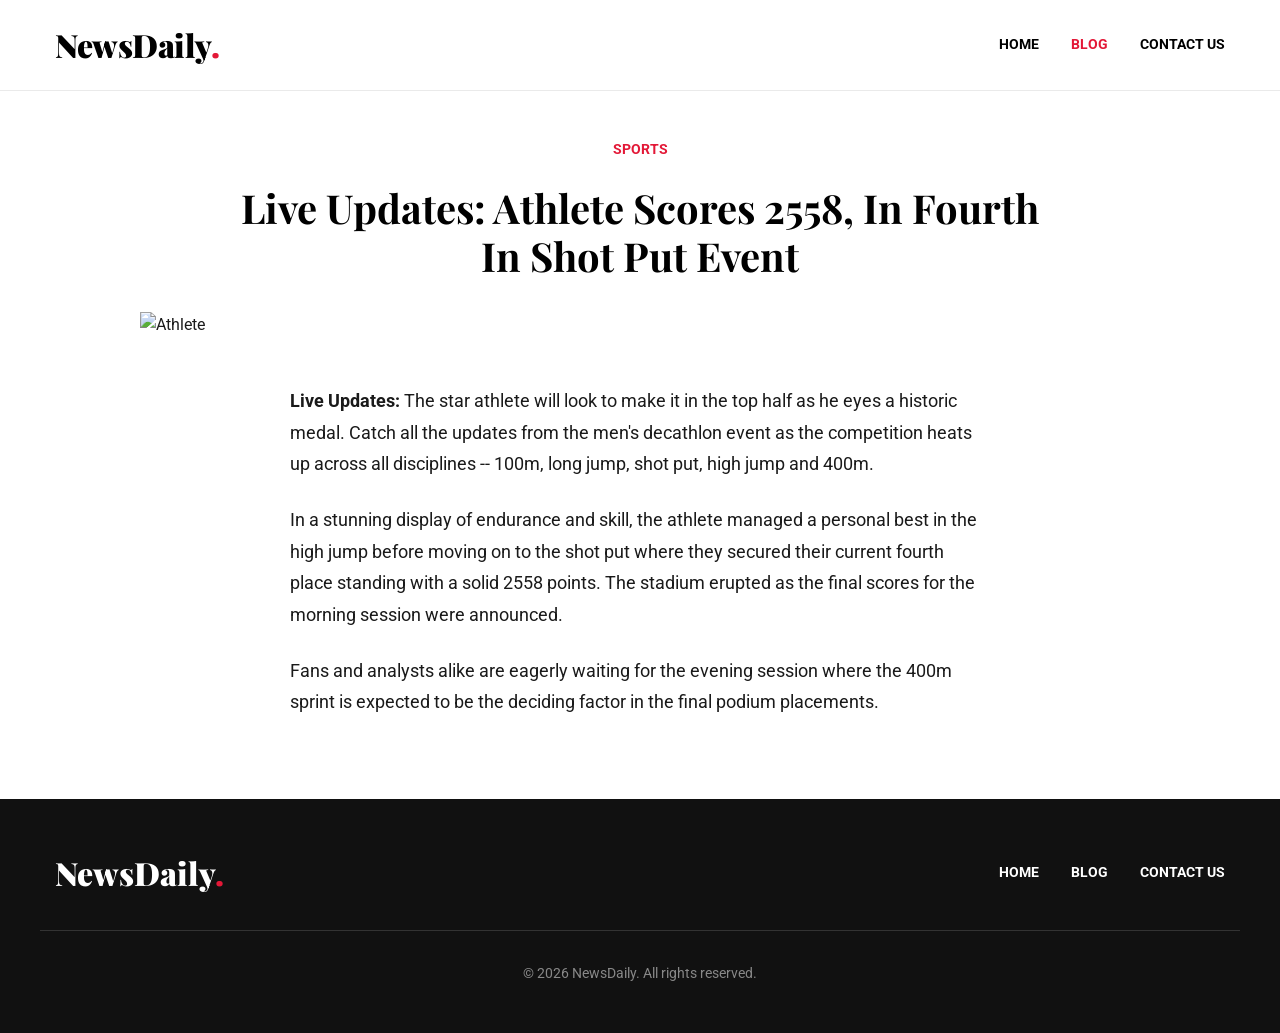
==== blog-1.html @ 60e9a96b "Initial commit for News3 website" ====
<!DOCTYPE html>
<html lang="en">
<head>
    <meta charset="UTF-8">
    <meta name="viewport" content="width=device-width, initial-scale=1.0">
    <title>Live Updates: Athlete Scores 2558 - NewsDaily</title>
    <link rel="stylesheet" href="style.css">
</head>
<body>
        <!-- Simple Header -->
    <header class="simple-header">
        <div class="header-container">
            <a href="index.html" class="logo">NewsDaily<span class="dot">.</span></a>
            <nav class="simple-nav">
                <a href="index.html" class="">HOME</a>
                <a href="blog.html" class="active">BLOG</a>
                <a href="contact.html" class="">CONTACT US</a>
            </nav>
        </div>
    </header>

    <!-- Main Content -->
    <main class="container">
        <div class="article-header">
            <div class="hero-meta" style="justify-content: center; display: flex; margin-bottom: 1.5rem; text-transform: uppercase; color: #e31837;">SPORTS</div>
            <h1 class="headline-serif">Live Updates: Athlete Scores 2558, In Fourth In Shot Put Event</h1>
            
        </div>
        
        <div class="article-image">
            <img src="https://images.unsplash.com/photo-1461896836934-ffe607ba8211?ixlib=rb-4.0.3&auto=format&fit=crop&w=1200&q=80" alt="Athlete">
        </div>

        <div class="article-content">
            <p><strong>Live Updates:</strong> The star athlete will look to make it in the top half as he eyes a historic medal. Catch all the updates from the men's decathlon event as the competition heats up across all disciplines -- 100m, long jump, shot put, high jump and 400m.</p>
            <p>In a stunning display of endurance and skill, the athlete managed a personal best in the high jump before moving on to the shot put where they secured their current fourth place standing with a solid 2558 points. The stadium erupted as the final scores for the morning session were announced.</p>
            <p>Fans and analysts alike are eagerly waiting for the evening session where the 400m sprint is expected to be the deciding factor in the final podium placements.</p>
        </div>
    </main>

        <!-- Simple Footer -->
    <footer class="simple-footer">
        <div class="footer-top">
            <a href="index.html" class="footer-logo">NewsDaily<span class="dot">.</span></a>
            <nav class="footer-nav">
                <a href="index.html">HOME</a>
                <a href="blog.html">BLOG</a>
                <a href="contact.html">CONTACT US</a>
            </nav>
        </div>
        <div class="footer-bottom">
            <p>&copy; 2026 NewsDaily. All rights reserved.</p>
        </div>
    </footer>
</body>
</html>
---- style.css ----
@import url('https://fonts.googleapis.com/css2?family=Playfair+Display:wght@700;900&family=Roboto:wght@300;400;500;700&display=swap');

/* Reset and Base Styles */
* {
    margin: 0;
    padding: 0;
    box-sizing: border-box;
}

body {
    font-family: 'Roboto', sans-serif;
    color: #1a1a1a;
    line-height: 1.6;
    background-color: #fff;
    -webkit-font-smoothing: antialiased;
}

a {
    color: inherit;
    text-decoration: none;
}

/* Container */
.container {
    max-width: 1200px;
    margin: 0 auto;
    padding: 0 15px;
}

/* Simple Header */
.simple-header {
    border-bottom: 1px solid #eaeaea;
    background-color: #fff;
    position: sticky;
    top: 0;
    z-index: 100;
}
.header-container {
    max-width: 1200px;
    margin: 0 auto;
    padding: 1.2rem 15px;
    display: flex;
    justify-content: space-between;
    align-items: center;
}
.logo {
    font-family: 'Playfair Display', serif;
    font-size: 2rem;
    font-weight: 900;
    color: #000;
    text-decoration: none;
    letter-spacing: -0.5px;
}
.logo .dot {
    color: #e31837;
}
.simple-nav {
    display: flex;
    gap: 2rem;
}
.simple-nav a {
    font-size: 0.85rem;
    font-weight: 700;
    color: #000;
    text-decoration: none;
    text-transform: uppercase;
    transition: color 0.2s;
}
.simple-nav a:hover, .simple-nav a.active {
    color: #e31837;
}

/* Typography for Headlines */
.headline-serif {
    font-family: 'Playfair Display', serif;
    font-weight: 700;
    line-height: 1.2;
    color: #000;
}

/* Hero Section */
.hero-section {
    margin: 2rem auto;
    display: grid;
    grid-template-columns: 2fr 1fr;
    gap: 2rem;
}

.hero-image img {
    width: 100%;
    height: auto;
    display: block;
}

.hero-content {
    display: flex;
    flex-direction: column;
    justify-content: center;
    padding: 1rem 0;
}

.hero-headline {
    font-size: 2.2rem;
    margin-bottom: 1rem;
}

.hero-meta {
    font-size: 0.85rem;
    font-weight: 700;
    margin-bottom: 1rem;
    color: #000;
}

.hero-meta span {
    font-weight: 400;
    color: #555;
    margin-left: 10px;
}

.hero-excerpt {
    font-size: 1rem;
    color: #333;
    line-height: 1.6;
}

/* Home Grid (Below Hero) */
.home-grid {
    display: grid;
    grid-template-columns: repeat(2, 1fr);
    gap: 3rem;
    margin-bottom: 4rem;
    border-top: 2px solid #000;
    padding-top: 3rem;
}

.grid-article {
    display: flex;
    flex-direction: column;
    gap: 1rem;
}

.grid-article > a {
    display: block;
    overflow: hidden;
    border-radius: 4px;
}

.grid-article img {
    width: 100%;
    aspect-ratio: 16/9;
    height: auto;
    object-fit: cover;
    display: block;
    transition: transform 0.4s ease;
}

.grid-article > a:hover img {
    transform: scale(1.05);
}

.grid-article .headline-serif {
    font-size: 1.7rem;
    line-height: 1.3;
    margin-top: 0.5rem;
}

.grid-article .headline-serif a {
    transition: color 0.2s;
}

.grid-article .headline-serif a:hover {
    color: #e31837;
}

.grid-article .excerpt {
    font-size: 1.05rem;
    color: #444;
    line-height: 1.6;
}

.ad-placeholder {
    background-color: #f9f9f9;
    border: 1px solid #eee;
    height: 250px;
    display: flex;
    flex-direction: column;
    align-items: center;
    justify-content: center;
    color: #999;
    font-size: 0.85rem;
}

/* Blog List Page */
.blog-header {
    border-bottom: 2px solid #000;
    padding-bottom: 1rem;
    margin: 2rem 0;
    font-size: 2rem;
}

.blog-list {
    display: flex;
    flex-direction: column;
    gap: 2rem;
    margin-bottom: 4rem;
}

.blog-list-item {
    display: grid;
    grid-template-columns: 350px 1fr;
    gap: 2rem;
    border-bottom: 1px solid #eaeaea;
    padding-bottom: 2rem;
}

.blog-list-item:last-child {
    border-bottom: none;
}

.blog-list-item img {
    width: 100%;
    height: 220px;
    object-fit: cover;
}

.blog-list-item .content {
    display: flex;
    flex-direction: column;
    justify-content: flex-start;
}

.blog-list-item .tag {
    color: #e31837;
    font-weight: 700;
    font-size: 0.85rem;
    text-transform: uppercase;
    margin-bottom: 0.5rem;
}

/* Contact Page */
.contact-hero {
    text-align: center;
    padding: 3rem 0;
}

.contact-cards {
    display: flex;
    gap: 2rem;
    justify-content: center;
    margin-bottom: 4rem;
}

.contact-card {
    flex: 1;
    max-width: 400px;
    padding: 3rem 2rem;
    border: 1px solid #eaeaea;
    text-align: center;
    box-shadow: 0 4px 6px rgba(0,0,0,0.02);
}

.contact-card svg {
    width: 32px;
    height: 32px;
    stroke: #e31837;
    fill: none;
    margin-bottom: 1rem;
}

/* Article Page */
.article-header {
    max-width: 800px;
    margin: 3rem auto 2rem;
    text-align: center;
}

.article-header h1 {
    font-size: 2.5rem;
    margin-bottom: 1rem;
}

.article-image {
    max-width: 1000px;
    margin: 0 auto 3rem;
}

.article-image img {
    width: 100%;
    height: auto;
}

.article-content {
    max-width: 700px;
    margin: 0 auto 5rem;
    font-size: 1.1rem;
    line-height: 1.8;
}

.article-content p {
    margin-bottom: 1.5rem;
}

/* Simple Footer */
.simple-footer {
    background-color: #111;
    color: #fff;
    padding: 3rem 0;
    margin-top: 4rem;
}
.footer-top {
    max-width: 1200px;
    margin: 0 auto;
    padding: 0 15px 2rem;
    display: flex;
    justify-content: space-between;
    align-items: center;
    border-bottom: 1px solid #333;
}
.footer-logo {
    font-family: 'Playfair Display', serif;
    font-size: 2rem;
    font-weight: 900;
    color: #fff;
    text-decoration: none;
}
.footer-logo .dot {
    color: #e31837;
}
.footer-nav {
    display: flex;
    gap: 2rem;
}
.footer-nav a {
    font-size: 0.85rem;
    font-weight: 700;
    color: #fff;
    text-decoration: none;
    text-transform: uppercase;
}
.footer-nav a:hover {
    color: #e31837;
}
.footer-bottom {
    text-align: center;
    padding-top: 2rem;
    font-size: 0.85rem;
    color: #888;
}

/* Responsive */
@media (max-width: 900px) {
    .hero-section {
        grid-template-columns: 1fr;
    }
    .home-grid {
        grid-template-columns: 1fr;
    }
    .blog-list-item {
        grid-template-columns: 1fr;
    }
    .contact-cards {
        flex-direction: column;
        align-items: center;
    }
}
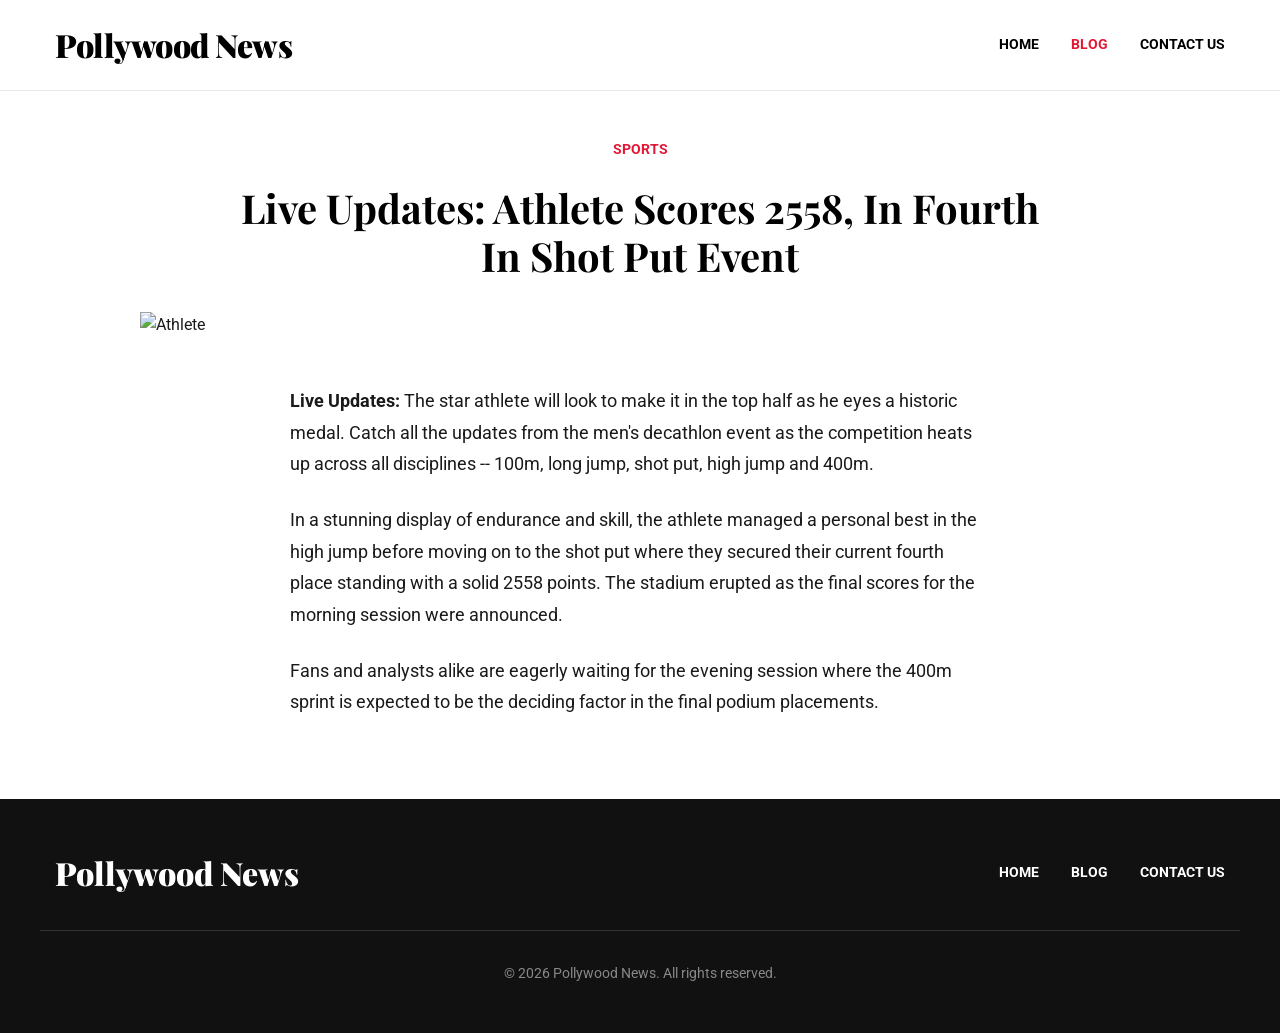
==== commit b480382f: "Change brand name to Pollywood News" ====
--- a/blog-1.html
+++ b/blog-1.html
@@ -3,15 +3,20 @@
 <head>
     <meta charset="UTF-8">
     <meta name="viewport" content="width=device-width, initial-scale=1.0">
-    <title>Live Updates: Athlete Scores 2558 - NewsDaily</title>
+    <title>Live Updates: Athlete Scores 2558 - Pollywood News</title>
     <link rel="stylesheet" href="style.css">
 </head>
 <body>
         <!-- Simple Header -->
     <header class="simple-header">
         <div class="header-container">
-            <a href="index.html" class="logo">NewsDaily<span class="dot">.</span></a>
-            <nav class="simple-nav">
+            <a href="index.html" class="logo">Pollywood News</a>
+            <div class="hamburger" id="hamburger">
+                <span></span>
+                <span></span>
+                <span></span>
+            </div>
+            <nav class="simple-nav" id="nav-menu">
                 <a href="index.html" class="">HOME</a>
                 <a href="blog.html" class="active">BLOG</a>
                 <a href="contact.html" class="">CONTACT US</a>
@@ -41,7 +46,7 @@
         <!-- Simple Footer -->
     <footer class="simple-footer">
         <div class="footer-top">
-            <a href="index.html" class="footer-logo">NewsDaily<span class="dot">.</span></a>
+            <a href="index.html" class="footer-logo">Pollywood News</a>
             <nav class="footer-nav">
                 <a href="index.html">HOME</a>
                 <a href="blog.html">BLOG</a>
@@ -49,8 +54,18 @@
             </nav>
         </div>
         <div class="footer-bottom">
-            <p>&copy; 2026 NewsDaily. All rights reserved.</p>
+            <p>&copy; 2026 Pollywood News. All rights reserved.</p>
         </div>
     </footer>
+
+    <script>
+        const hamburger = document.getElementById('hamburger');
+        const navMenu = document.getElementById('nav-menu');
+        if(hamburger) {
+            hamburger.addEventListener('click', () => {
+                navMenu.classList.toggle('show-nav');
+            });
+        }
+    </script>
 </body>
 </html>
--- a/style.css
+++ b/style.css
@@ -347,8 +347,39 @@
     color: #888;
 }
 
+/* Hamburger Menu */
+.hamburger {
+    display: none;
+    flex-direction: column;
+    gap: 5px;
+    cursor: pointer;
+}
+.hamburger span {
+    width: 25px;
+    height: 3px;
+    background-color: #000;
+    transition: all 0.3s;
+}
+
 /* Responsive */
 @media (max-width: 900px) {
+    .header-container {
+        flex-wrap: wrap;
+    }
+    .hamburger {
+        display: flex;
+    }
+    .simple-nav {
+        display: none;
+        flex-direction: column;
+        width: 100%;
+        text-align: center;
+        padding-top: 1rem;
+        gap: 1.5rem;
+    }
+    .simple-nav.show-nav {
+        display: flex;
+    }
     .hero-section {
         grid-template-columns: 1fr;
     }
@@ -362,4 +393,13 @@
         flex-direction: column;
         align-items: center;
     }
-}
+    .footer-top {
+        flex-direction: column;
+        gap: 1.5rem;
+        text-align: center;
+    }
+    .footer-nav {
+        flex-wrap: wrap;
+        justify-content: center;
+    }
+}
